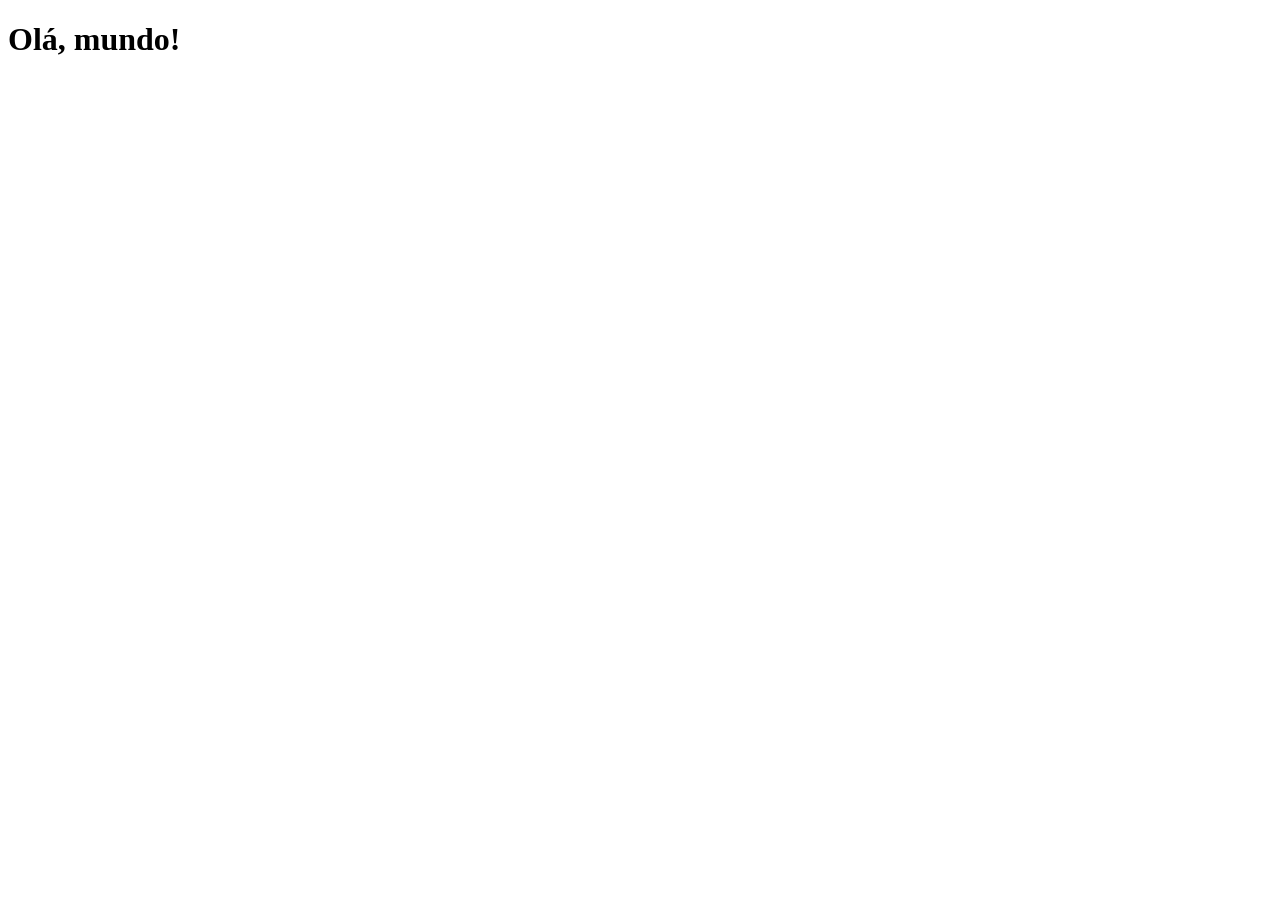
==== index.html @ f9d45233 "criei a página principal" ====
<!DOCTYPE html>
<html lang="pt-br">
<head>
    <meta charset="UTF-8">
    <meta name="viewport" content="width=device-width, initial-scale=1.0">
    <link rel="shortcut icon" href="favicon.ico" type="image/x-icon">
    <title>Projeto Redes Sociais</title>
</head>
<body>
    <h1>
        Olá, mundo!
    </h1>
    
</body>
</html>
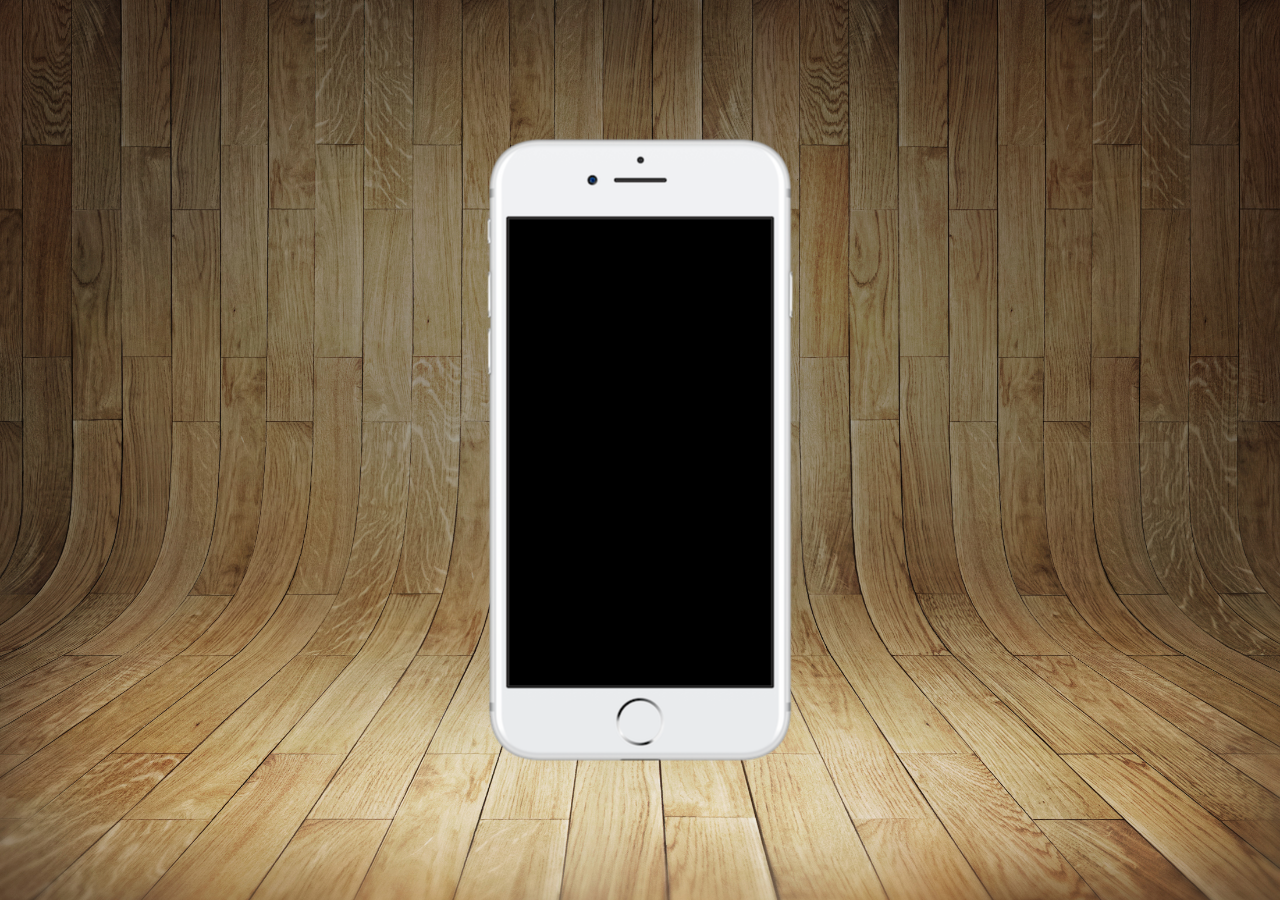
==== commit b6142486: "adicionando iagens ao projeto" ====
--- a/index.html
+++ b/index.html
@@ -4,12 +4,19 @@
     <meta charset="UTF-8">
     <meta name="viewport" content="width=device-width, initial-scale=1.0">
     <link rel="shortcut icon" href="favicon.ico" type="image/x-icon">
+    <link rel="stylesheet" href="estilos/style.css">
+    
     <title>Projeto Redes Sociais</title>
 </head>
 <body>
-    <h1>
-        Olá, mundo!
-    </h1>
+   <main>
+    <section id="telefone">
+
+    </section>
+    <section id="rede-sociais">
+
+    </section>
+   </main>
     
 </body>
 </html>
--- a/estilos/style.css
+++ b/estilos/style.css
@@ -0,0 +1,35 @@
+@charset "UTF-8";
+
+* {
+    margin: 0PX;
+    padding: 0px;
+    font-family: Arial, Helvetica, sans-serif;
+}
+html, body {
+    height: 100vh;/*altura total*/
+    width: 100vw;/*largura total*/
+    background-color: black;
+}
+body {
+    background: url('../imagens/fundo-madeira.jpg') no-repeat top center;
+    background-size: cover;
+    background-attachment: fixed;
+
+}
+
+main {
+    position: relative;
+    height: 100vh;
+    
+}
+
+section#telefone {
+    position: absolute;
+    top: 50%;
+    left: 50%;
+    transform: translate(-50%, -50%);
+    height: 627px;
+    width: 311px;
+    
+    background: url('../imagens/frame-iphone.png') no-repeat;
+}
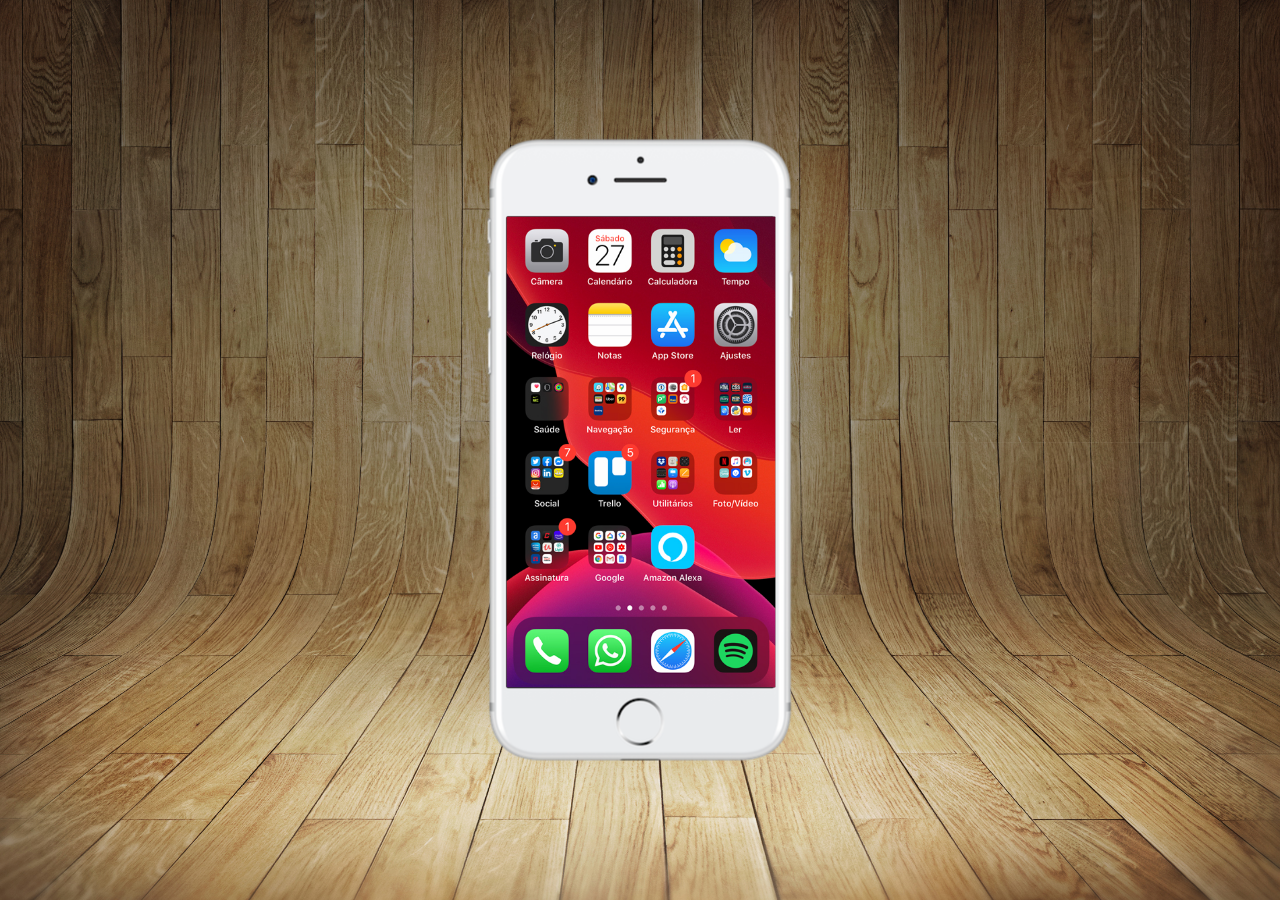
==== commit 1023e32e: "criei a tela home" ====
--- a/index.html
+++ b/index.html
@@ -11,7 +11,7 @@
 <body>
    <main>
     <section id="telefone">
-
+        <iframe src="home.html" name="tela" id="tela" frameborder="0"></iframe>
     </section>
     <section id="rede-sociais">
 
--- a/estilos/style.css
+++ b/estilos/style.css
@@ -32,4 +32,11 @@
     width: 311px;
     
     background: url('../imagens/frame-iphone.png') no-repeat;
+}
+iframe#tela {
+    position: relative;
+    top: 80px;
+    left: 22px;
+    width: 269px;
+    height: 471px;
 }
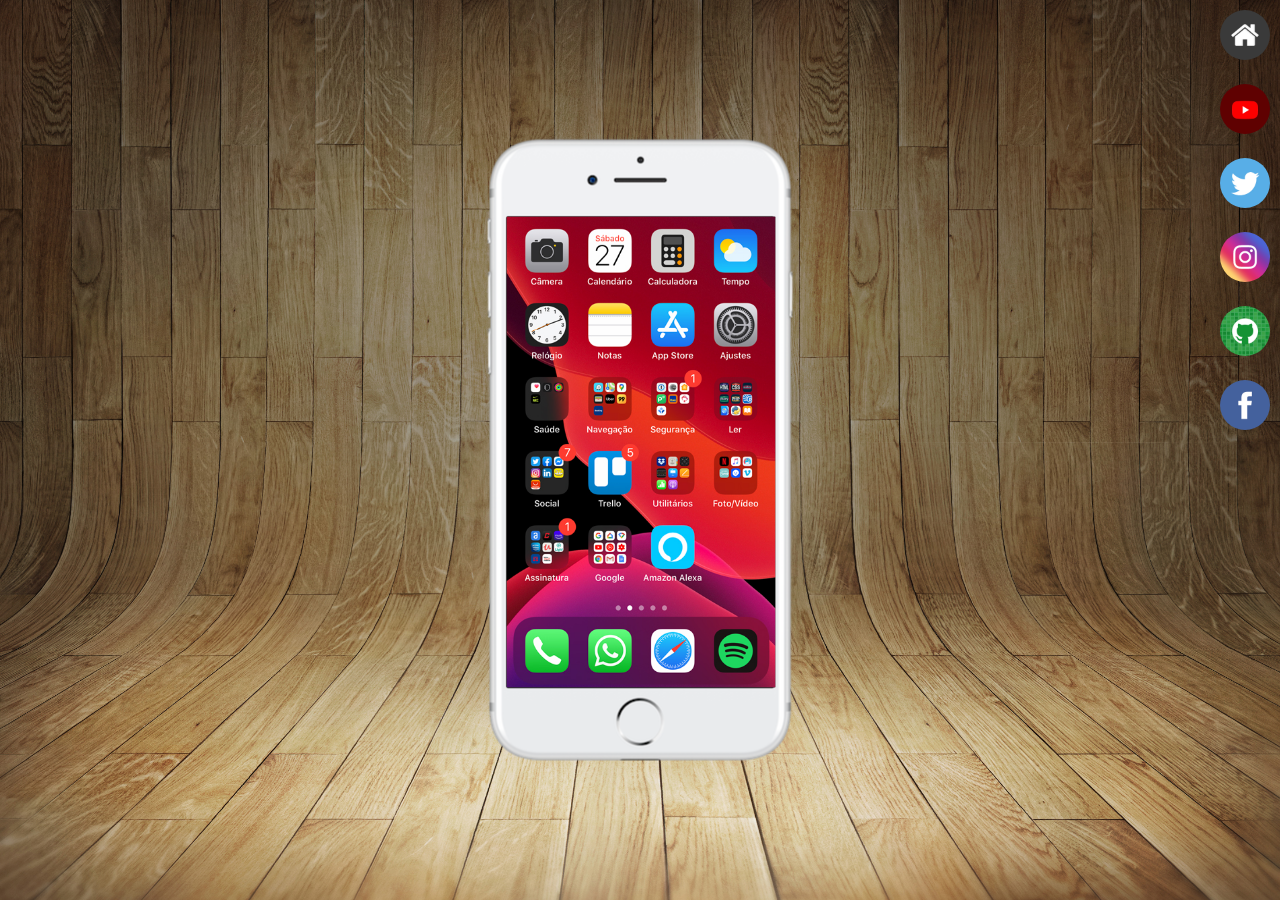
==== commit dde99ca5: "criei botões na lateral" ====
--- a/index.html
+++ b/index.html
@@ -11,12 +11,23 @@
 <body>
    <main>
     <section id="telefone">
-        <iframe src="home.html" name="tela" id="tela" frameborder="0"></iframe>
+        <iframe src="home.html" name="tela" id="tela" frameborder="0">
+            Seu navegador não é compativel com isso.
+        </iframe>
     </section>
-    <section id="rede-sociais">
-
+    <section id="redes-sociais">
+        <a href="#" target="tela"><img src="imagens/logo-home.jpg" alt="Home"></a><br>
+        <a href="#" target="tela"><img src="imagens/logo-youtube.jpg" alt="Youtube"></a><br>
+        <a href="#" target="tela"><img src="imagens/logo-twitter.jpg" alt="Twiter"></a><br>
+        <a href="#" target="tela"><img src="imagens/logo-instagram.jpg" alt="Instagram"></a><br>
+        <a href="#" target="tela"><img src="imagens/logo-github.jpg" alt=""></a><br>
+        <a href="#" target="tela"><img src="imagens/logo-facebook.jpg" alt="FaceBook"></a>
     </section>
    </main>
     
 </body>
-</html>+</html>
+
+
+        
+    
--- a/estilos/style.css
+++ b/estilos/style.css
@@ -39,4 +39,21 @@
     left: 22px;
     width: 269px;
     height: 471px;
+}
+section#redes-sociais {
+    text-align: right;
+}
+
+section#redes-sociais > a > img {
+    width: 50px;
+    margin: 10px;
+    border-radius: 50%;
+    box-shadow: 2px, 2px, 5px, rgba(0, 0, 0, 0.400);
+    box-sizing: border-box;
+}
+section#redes-sociais img:hover {
+    border: 2px solid rgba(255, 255, 255, 0.637);
+    transform: translate(-3px, -3px);
+    box-shadow: 5px 5px 10px rgba(0, 0, 0, 0.623);
+    transition: transform .5s, border 1s;
 }
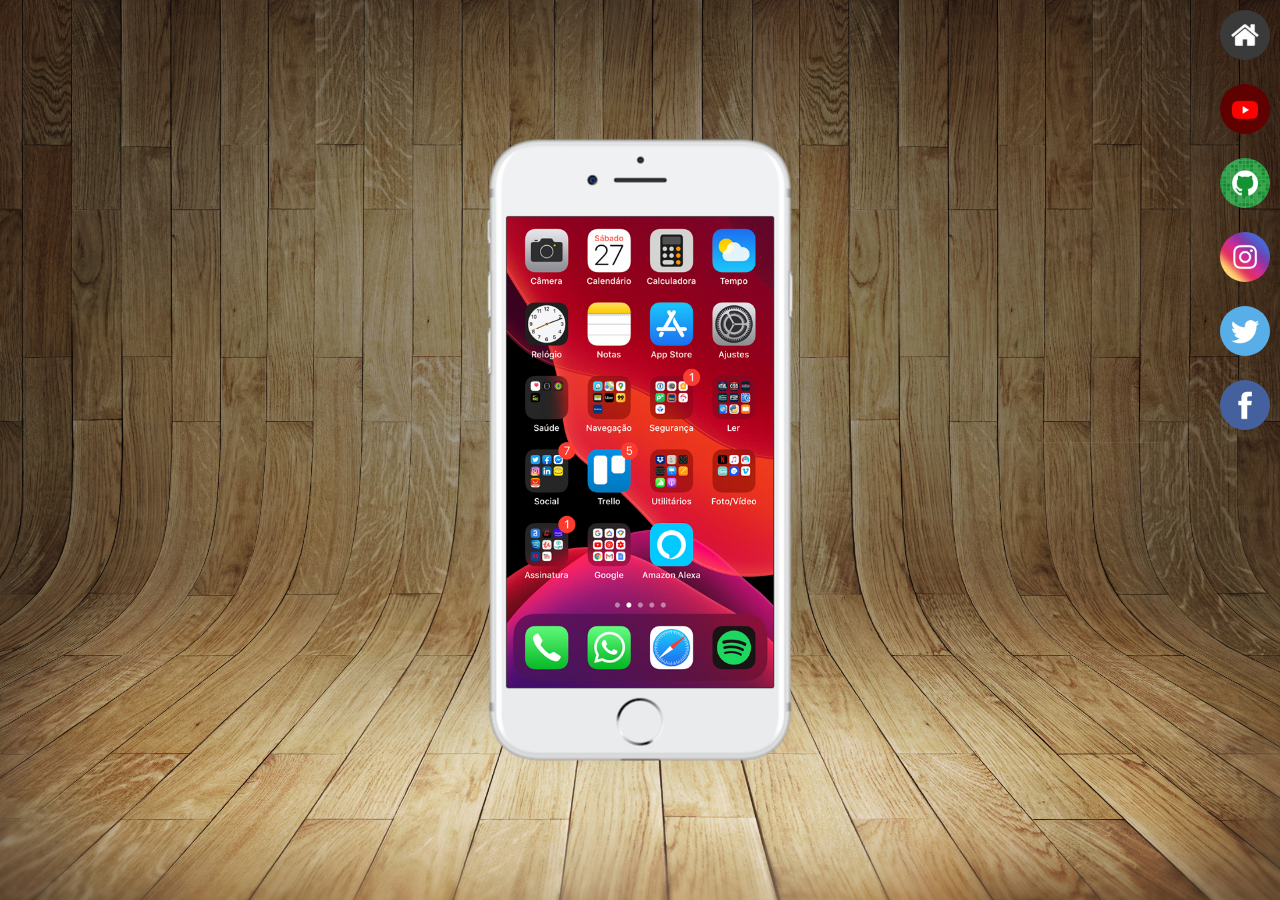
==== commit 53de8892: "adicionandolinks no meu site" ====
--- a/index.html
+++ b/index.html
@@ -16,11 +16,16 @@
         </iframe>
     </section>
     <section id="redes-sociais">
-        <a href="#" target="tela"><img src="imagens/logo-home.jpg" alt="Home"></a><br>
-        <a href="#" target="tela"><img src="imagens/logo-youtube.jpg" alt="Youtube"></a><br>
+        <a href="home.html" target="tela"><img src="imagens/logo-home.jpg" alt="Home"></a><br>
+        
+        <a href="youtube.html" target="tela"><img src="imagens/logo-youtube.jpg" alt="Youtube"></a><br>
+
+        <a href="#" target="tela"><img src="imagens/logo-github.jpg" alt=""></a><br>
+        
+        <a href="#" target="tela"><img src="imagens/logo-instagram.jpg" alt="Instagram"></a><br>
+
         <a href="#" target="tela"><img src="imagens/logo-twitter.jpg" alt="Twiter"></a><br>
-        <a href="#" target="tela"><img src="imagens/logo-instagram.jpg" alt="Instagram"></a><br>
-        <a href="#" target="tela"><img src="imagens/logo-github.jpg" alt=""></a><br>
+        
         <a href="#" target="tela"><img src="imagens/logo-facebook.jpg" alt="FaceBook"></a>
     </section>
    </main>
--- a/estilos/style.css
+++ b/estilos/style.css
@@ -37,7 +37,7 @@
     position: relative;
     top: 80px;
     left: 22px;
-    width: 269px;
+    width: 267px;
     height: 471px;
 }
 section#redes-sociais {
